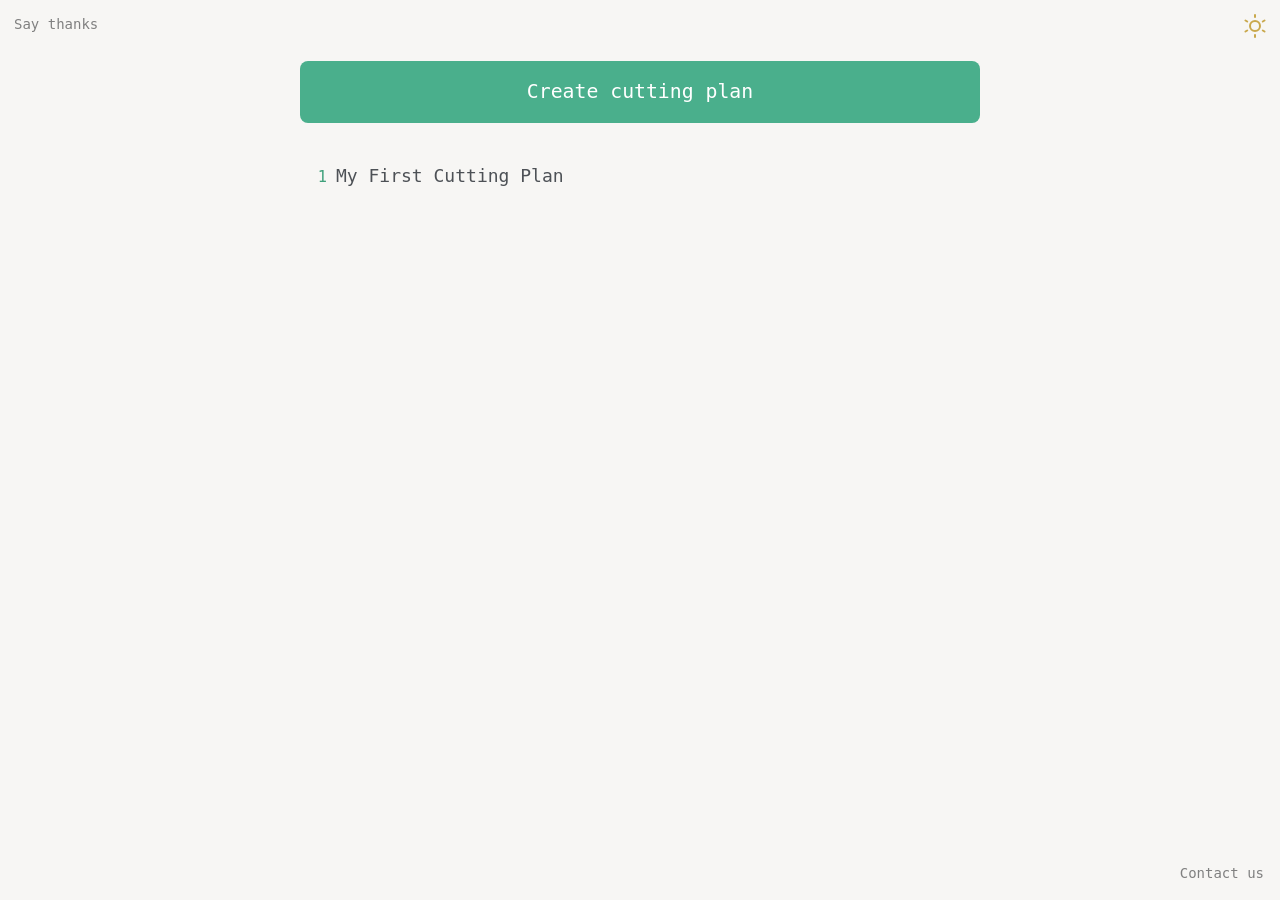
==== index.html @ baab5372 "do not create edgings if more than 3" ====
<!doctype html>
<html lang="en">
<head>
    <meta charset="UTF-8"/>
    <meta name="viewport" content="width=device-width, initial-scale=1.0, shrink-to-fit=no"/>
    <meta name="mobile-web-app-capable" content="yes"/>
    <meta name="theme-color" content="#262728"/>
    <meta name="msapplication-config" content="none">

    <title data-i18n="appName">whCut</title>

    <link rel="canonical" href="https://yugle7.github.io/wh-cut/"/>
    <link rel="manifest" href="manifest.webmanifest"/>
    <link rel="stylesheet" href="style.css"/>

    <link rel="icon" type="image/png" sizes="192x192" href="icons/icon-192.png">
    <link rel="icon" type="image/svg+xml" href="favicon.svg"/>

    <link rel="apple-touch-icon" href="icons/icon-192.png">
    <link rel="yandex-tableau-widget" href="tableau.json">
</head>

<body>
<article id="main">
    <div id="hello">
        <a
                href="https://www.tbank.ru/cf/3sEawgoGUDe"
                target="_blank"
                class="link"
                data-i18n="support"
        ></a>

        <button id="change-theme" class="right">
            <svg class="menu hidden yellow">
                <use href="sprite.svg#sun"></use>
            </svg>
            <svg class="menu hidden blue">
                <use href="sprite.svg#moon"></use>
            </svg>
        </button>
    </div>

    <div class="content">
        <button id="create-task" data-i18n="createTask"></button>
        <br>
        <ol id="tasks"></ol>
    </div>

    <a class="link ask" href="mailto:yuzhakov.gleb@gmail.com?subject=whCut" data-i18n="mailTo"></a>
</article>

<article id="to-remove-task" class="modal hidden">
    <div>
        <div data-i18n="removeTaskQuestion"></div>
        <div data-key="title" class="big"></div>

        <span class="center">
            <button id="yes-remove-task" class="eye" data-i18n="yes"></button>
            <button id="no-remove-task" class="eye" data-i18n="no"></button>
        </span>
    </div>
</article>

<article id="setting" class="hidden">
    <div>
        <label for="task-title" class="hidden" data-i18n="title"></label>

        <input
                type="text"
                class="big"
                id="task-title"
                data-i18n-placeholder="title"
                inputmode="text"
                autocomplete="off"
                autocapitalize="none"
                spellcheck="false"
        />

    </div>

    <div id="update-task"></div>

    <div id="task" class="hidden">
        <form autocomplete="off">
            <div>
                <label for="task-start" data-i18n="start"></label>
                <input type="date" id="task-start" tabindex="1" autocomplete="off"/>
            </div>

            <div>
                <label for="task-finish" data-i18n="finish"></label>
                <input type="date" id="task-finish" tabindex="2" autocomplete="off"/>
            </div>

            <div>
                <label for="task-kerf" data-i18n="kerf"></label>
                <input
                        type="number"
                        inputmode="numeric"
                        id="task-kerf"
                        data-i18n-placeholder="mm"
                        tabindex="3"
                        autocomplete="off"
                />
            </div>

            <label for="task-material" class="hidden" data-i18n="material"></label>
            <input
                    id="task-material"
                    type="text"
                    data-i18n-placeholder="material"
                    tabindex="4"
                    autocomplete="off"
                    autocapitalize="off"
                    spellcheck="false"
                    inputmode="text"
            />

            <button
                    type="button"
                    id="save-task"
                    class="create"
                    onclick="toSave()"
                    data-i18n="save"
            ></button>
        </form>
    </div>

    <br/>

    <span class="header wide">
        <span class="big" data-i18n="sheet"></span>

        <button id="to-sheet-tip" class="to-tip">
            <svg class="blue">
                <use href="sprite.svg#tip"></use>
            </svg>
        </button>
    </span>

    <button id="update-sheet" class="header"></button>

    <div id="sheet" class="hidden">
        <form autocomplete="off">
            <section>
                <label for="sheet-width" data-i18n="length"></label>
                <label for="sheet-rotated" data-i18n="rotation"></label>
                <label for="sheet-height" data-i18n="width"></label>

                <span></span>

                <label for="sheet-edge" data-i18n="edge"></label>

                <span></span>

                <label for="sheet-depth" data-i18n="thickness"></label>

                <input
                        type="number"
                        inputmode="numeric"
                        id="sheet-width"
                        data-i18n-placeholder="mm"
                        autocomplete="off"
                        tabindex="1"
                />

                <button type="button" id="sheet-rotated" tabindex="2"></button>

                <input
                        type="number"
                        inputmode="numeric"
                        id="sheet-height"
                        data-i18n-placeholder="mm"
                        autocomplete="off"
                        tabindex="3"
                />

                <svg>
                    <use href="sprite.svg#v"></use>
                </svg>

                <input
                        type="number"
                        inputmode="numeric"
                        id="sheet-edge"
                        data-i18n-placeholder="mm"
                        autocomplete="off"
                        tabindex="4"
                />

                <span></span>

                <input
                        type="number"
                        inputmode="numeric"
                        id="sheet-depth"
                        data-i18n-placeholder="mm"
                        autocomplete="off"
                        tabindex="5"
                />
            </section>

            <button
                    type="button"
                    id="save-sheet"
                    class="create"
                    onclick="toSave()"
                    data-i18n="save"
            ></button>
        </form>
    </div>

    <br/>

    <div class="header">
        <span class="big wide" data-i18n="scraps"></span>

        <button id="add-scrap" class="head">
            <svg class="yellow">
                <use href="sprite.svg#plus"></use>
            </svg>
        </button>
    </div>

    <ol id="scraps"></ol>

    <div class="header">
        <span class="wide"></span>

        <button id="create-scrap" class="create" data-i18n="add"></button>
    </div>

    <br/>

    <div class="header">
        <span class="big wide" data-i18n="edgings"></span>

        <button id="add-edging" class="head">
            <svg class="yellow">
                <use href="sprite.svg#plus"></use>
            </svg>
        </button>
    </div>

    <ol id="edgings"></ol>

    <div class="header">
        <span class="wide"></span>

        <button id="create-edging" class="create" data-i18n="add"></button>
    </div>

    <br/>

    <div class="header">
        <span class="wide">
            <span class="big" data-i18n="rolls"></span>

            <button id="to-roll-tip" class="to-tip">
                <svg class="blue">
                    <use href="sprite.svg#tip"></use>
                </svg>
            </button>
        </span>

        <button id="add-roll" class="head">
            <svg class="yellow">
                <use href="sprite.svg#plus"></use>
            </svg>
        </button>
    </div>

    <ol id="rolls"></ol>

    <div class="header">
        <span class="wide"></span>

        <button id="create-roll" class="create" data-i18n="add"></button>
    </div>

    <br/>

    <div class="header">
        <span class="big wide" data-i18n="pieces"></span>

        <button id="add-piece" class="head">
            <svg class="yellow">
                <use href="sprite.svg#plus"></use>
            </svg>
        </button>
    </div>

    <ol id="pieces"></ol>

    <div class="header">
        <span class="wide"></span>

        <button id="create-piece" class="create" data-i18n="add"></button>
    </div>

    <br/>

    <button id="remove-task" class="eye" data-i18n="deleteTask"></button>

    <br/>

    <nav>
        <button id="to-main">
            <svg class="green">
                <use href="sprite.svg#left"></use>
            </svg>
        </button>

        <button id="to-cutting">
            <svg class="yellow">
                <use href="sprite.svg#cutting"></use>
            </svg>
        </button>

        <label for="to-cutting" class="right" data-i18n="fastCut"></label>
    </nav>

    <div class="hidden">
        <div id="scrap">
            <form autocomplete="off">
                <section>
                    <label for="scrap-width" data-i18n="length"></label>

                    <span></span>

                    <label for="scrap-height" data-i18n="width"></label>

                    <span></span>

                    <label for="scrap-edge" data-i18n="edge"></label>

                    <span></span>

                    <label for="scrap-count" data-i18n="quantity"></label>

                    <input
                            type="number"
                            inputmode="numeric"
                            id="scrap-width"
                            data-i18n-placeholder="mm"
                            autocomplete="off"
                            tabindex="1"
                    />

                    <svg class="icon">
                        <use href="sprite.svg#x"></use>
                    </svg>

                    <input
                            type="number"
                            inputmode="numeric"
                            id="scrap-height"
                            data-i18n-placeholder="mm"
                            autocomplete="off"
                            tabindex="2"
                    />

                    <svg class="icon">
                        <use href="sprite.svg#v"></use>
                    </svg>

                    <input
                            type="number"
                            inputmode="numeric"
                            id="scrap-edge"
                            data-i18n-placeholder="mm"
                            autocomplete="off"
                            tabindex="3"
                    />

                    <span></span>

                    <input
                            type="number"
                            inputmode="numeric"
                            id="scrap-count"
                            data-i18n-placeholder="pcs"
                            autocomplete="off"
                            tabindex="4"
                    />
                </section>

                <button
                        type="button"
                        id="delete-scrap"
                        class="delete"
                        onclick="toDelete(event)"
                        data-i18n="delete"
                ></button>
            </form>
        </div>

        <div id="edging">
            <form autocomplete="off">
                <section>
                    <label for="edging-line" data-i18n="line"></label>

                    <span></span>

                    <label for="edging-thick" data-i18n="thickness"></label>

                    <button id="edging-line" tabindex="1"></button>

                    <span></span>

                    <input
                            type="number"
                            inputmode="numeric"
                            step="0.1"
                            id="edging-thick"
                            data-i18n-placeholder="mm"
                            autocomplete="off"
                            tabindex="2"
                    />
                </section>

                <label for="edging-text" class="hidden" data-i18n="description"></label>

                <textarea
                        id="edging-text"
                        data-i18n-placeholder="description"
                        tabindex="2"
                        autocomplete="off"
                ></textarea>

                <button
                        type="button"
                        id="delete-edging"
                        class="delete"
                        onclick="toDelete(event)"
                        data-i18n="delete"
                ></button>
            </form>
        </div>

        <div id="roll">
            <form autocomplete="off">
                <section>
                    <label for="roll-edging" data-i18n="edging"></label>

                    <label class="left" data-i18n="innerOuter"></label>

                    <label for="roll-inner" class="hidden" data-i18n="inner"></label>
                    <label for="roll-outer" class="hidden" data-i18n="outer"></label>

                    <span></span>

                    <button id="roll-edging" tabindex="1"></button>

                    <div>
                        <svg class="icon">
                            <use href="sprite.svg#v"></use>
                        </svg>

                        <input
                                type="number"
                                inputmode="numeric"
                                step="0.1"
                                id="roll-inner"
                                data-i18n-placeholder="mm"
                                autocomplete="off"
                                tabindex="2"
                        />

                        <span class="pad">-</span>

                        <input
                                type="number"
                                inputmode="numeric"
                                step="0.1"
                                id="roll-outer"
                                data-i18n-placeholder="mm"
                                autocomplete="off"
                                tabindex="3"
                        />
                    </div>

                    <span></span>
                </section>

                <button
                        type="button"
                        id="delete-roll"
                        class="delete"
                        onclick="toDelete(event)"
                        data-i18n="delete"
                ></button>
            </form>
        </div>

        <div id="piece">
            <form autocomplete="off">
                <section>
                    <label for="piece-width" data-i18n="length"></label>
                    <label for="piece-rotated" data-i18n="rotation"></label>
                    <label for="piece-height" data-i18n="width"></label>

                    <span></span>

                    <label
                            for="piece-extra"
                            data-i18n="extra"
                    ></label>

                    <label
                            for="piece-count"
                            data-i18n="quantity"
                    ></label>

                    <input
                            type="number"
                            inputmode="numeric"
                            id="piece-width"
                            data-i18n-placeholder="mm"
                            autocomplete="off"
                            tabindex="1"
                    />

                    <button
                            type="button"
                            id="piece-rotated"
                            tabindex="2"
                    ></button>

                    <input
                            type="number"
                            inputmode="numeric"
                            id="piece-height"
                            data-i18n-placeholder="mm"
                            autocomplete="off"
                            tabindex="3"
                    />

                    <span></span>

                    <button
                            id="piece-extra"
                            tabindex="4"
                    ></button>

                    <input
                            type="number"
                            inputmode="numeric"
                            id="piece-count"
                            data-i18n-placeholder="pcs"
                            autocomplete="off"
                            tabindex="5"
                    />

                    <button id="piece-edging-up" tabindex="6"></button>

                    <span></span>

                    <button id="piece-edging-left" tabindex="8"></button>

                    <span></span>
                    <span></span>
                    <span></span>

                    <button
                            id="piece-edging-down"
                            tabindex="7"
                    ></button>

                    <span></span>

                    <button id="piece-edging-right" tabindex="9"></button>

                    <span></span>
                    <span></span>
                    <span></span>
                </section>

                <label for="piece-text" class="hidden" data-i18n="description"></label>

                <textarea
                        id="piece-text"
                        data-i18n-placeholder="description"
                        tabindex="10"
                ></textarea>

                <button
                        type="button"
                        id="delete-piece"
                        class="delete"
                        onclick="toDelete(event)"
                        data-i18n="delete"
                ></button>
            </form>
        </div>
    </div>
</article>

<article id="cutting" class="hidden">
    <div id="drop"></div>

    <div id="gutter">
        <div></div>
    </div>

    <div class="wrapper">
        <div id="take"></div>
    </div>

    <nav>
        <button id="to-setting">
            <svg class="yellow">
                <use href="sprite.svg#left"></use>
            </svg>
        </button>

        <button id="download-cutting">
            <svg class="green">
                <use href="sprite.svg#download"></use>
            </svg>
        </button>

        <label for="download-cutting" class="hidden"></label>

        <button id="rotate-piece" class="right">
            <svg>
                <use href="sprite.svg#rotate"></use>
            </svg>
        </button>

        <button id="cut-direction">
            <svg>
                <use href="sprite.svg#direction"></use>
            </svg>
        </button>

        <button id="fast-cut">
            <svg>
                <use href="sprite.svg#cut"></use>
            </svg>
        </button>

        <button id="clear-cut">
            <svg>
                <use href="sprite.svg#clear"></use>
            </svg>
        </button>
    </nav>

    <button id="slow-cut" class="eye hidden" data-i18n="slowCut"></button>
</article>

<div id="print"></div>

<div id="cut-overlay">
    <div class="spinner"></div>
</div>

<div id="tip-overlay">
    <div id="tip">
        <button id="close-tip" data-i18n-aria-label="close">
            <svg class="menu">
                <use href="sprite.svg#x"></use>
            </svg>
        </button>
    </div>
</div>

<div class="hidden">
    <label for="clear-cut" class="row">
        <span data-i18n="manualCut"></span>

        <button id="to-cut-tip" class="to-tip">
            <svg class="blue">
                <use href="sprite.svg#tip"></use>
            </svg>
        </button>
    </label>

    <section id="cut-tip">
        <p>
            <svg>
                <use href="sprite.svg#direction"></use>
            </svg>
            —
            <span data-i18n="cutTipDirection"></span>
        </p>

        <p>
            <svg>
                <use href="sprite.svg#rotate"></use>
            </svg>
            —
            <span data-i18n="cutTipRotate"></span>
        </p>

        <p>
            <svg>
                <use href="sprite.svg#cut"></use>
            </svg>
            —
            <span data-i18n="cutTipAuto"></span>
        </p>

        <p>
            <svg>
                <use href="sprite.svg#clear"></use>
            </svg>
            —
            <span data-i18n="cutTipClear"></span>
        </p>

        <small data-i18n="cutTipNote"></small>
    </section>

    <section id="roll-tip">
        <p>
            <span data-i18n="rollTipEdging"></span>
            —
            <span data-i18n="rollTipEdgingText"></span>
        </p>

        <p>
            <span data-i18n="rollTipInner"></span>
            —
            <span data-i18n="rollTipInnerText"></span>
        </p>

        <p>
            <span data-i18n="rollTipOuter"></span>
            —
            <span data-i18n="rollTipOuterText"></span>
        </p>

        <small data-i18n="rollTipNote"></small>
    </section>

    <section id="sheet-tip">
        <p>
            <span data-i18n="sheetTipRotation"></span>
            —
            <span data-i18n="sheetTipRotationText"></span>
        </p>

        <p>
            <span data-i18n="sheetTipEdge"></span>
            —
            <span data-i18n="sheetTipEdgeText"></span>
        </p>
    </section>
</div>

<script src="data.js"></script>
<script src="script.js"></script>

<script>
    if (navigator.serviceWorker) {
        navigator.serviceWorker
            .register("/wh-cut/sw.js", {
                scope: "/wh-cut/",
                updateViaCache: "none"
            })
            .then((reg) => {
                reg.update();

                if (reg.waiting) {
                    reg.waiting.postMessage("skipWaiting");
                }

                navigator.serviceWorker.addEventListener(
                    "controllerchange",
                    () => {
                        window.location.reload();
                    }
                );
            });
    }
</script>

</body>
</html>
---- style.css ----
:root {
    --bg-primary: #f7f6f4;
    --bg-secondary: #fcfbfa;
    --bg-header: #eae8e5;
    --bg-hover: #faf8f6;
    --text: #4d5156;
    --text-max: #2e3134;
    --head: #eae8e5;

    --size: 292mm;

    --alpha: rgba(128, 128, 128);
    --shadow: rgba(0, 0, 0, .2);

    --green: #4aaf8c;
    --green-max: #3fa07b;
    --green-min: #007814;
    --blue: #7a82da;
    --blue-max: #6873d9;
    --red: #c97b72;
    --red-max: #dc6d62;
    --red-min: #960000;
    --yellow: #c9a84c;
    --yellow-max: #e0b84a;
    --yellow-min: #646400;

    --saturation: 40%;
    --lightness: 40%;
    --drop-width: 0;
}

[data-theme="dark"] {
    --bg-primary: #2a2b2c;
    --bg-secondary: #464748;
    --bg-header: #262728;
    --bg-hover: #1e1f20;
    --text: #c0c1c2;
    --text-max: #dcddde;
    --shadow: rgba(255, 255, 255, .2);

    --green: #5bbf9a;
    --green-max: #4daf87;
    --blue: #8b92e0;
    --blue-max: #7882dd;
    --red: #d68a80;
    --red-max: #e07468;
    --yellow: #d4b45f;
    --yellow-max: #e8c85a;
}

* {
    margin: 0;
    padding: 0;
    box-sizing: border-box;
    border: none;
    line-height: 1.5;
    font-size: 18px;
    font-weight: 400;
    font-family: monospace,
    system-ui,
    -apple-system,
    BlinkMacSystemFont,
    "Segoe UI",
    Roboto,
    Oxygen,
    Ubuntu,
    Cantarell,
    "Open Sans Mono",
    "Helvetica Neue",
    sans-serif;
    color: var(--text);
    user-select: none;
    -webkit-tap-highlight-color: transparent;
}

html, body {
    overscroll-behavior: none;
    touch-action: pan-y;
}

#cutting * {
    font-size: clamp(14px, 3vw, 18px)
}

*,
*::before,
*::after {
    box-sizing: border-box;
}

*:hover {
    opacity: 1;
}

select,
textarea,
body {
    transition: background 0.35s ease, color 0.35s ease;
}

body {
    background-color: var(--bg-primary);
}

article {
    display: flex;
    flex-direction: column;
    width: 100%;
    height: 100vh;
    overflow-x: hidden;
    margin: 0;
    padding: 0;
}

article > div {
    display: flex;
    flex-direction: column;
}

button {
    display: flex;
    cursor: pointer;
    align-items: center;
    background: transparent;
}

#hello {
    display: flex;
    flex-direction: row;
    justify-content: space-between;
}

.link {
    padding: 14px 16px 16px 14px;

    color: gray;
    font-size: 14px;
}

.link:hover {
    color: var(--yellow);
}

.ask {
    position: fixed;
    right: 0;
    bottom: 0;
}

.content {
    width: 100%;
    max-width: 700px;
    margin: 0 auto;
    padding: 10px 10px 70px;
}

button:focus {
    outline: none;
}

.eye {
    opacity: 1;
}

.eye:hover {
    opacity: 0.8;
}

.space {
    width: 100%;
}

* {
    scroll-margin-top: 60px;
    /*-webkit-text-size-adjust: 100%;*/
}

textarea {
    width: 100%;
    border: none;
    outline: none;
    resize: none;
    overflow: hidden;
    padding-top: 10px;
}


textarea,
input {
    font: inherit;
    border: none;
    outline: none;
    width: auto;
    background: transparent;
}

input[type="number"]::-webkit-inner-spin-button,
input[type="number"]::-webkit-outer-spin-button {
    -webkit-appearance: none;
    margin: 0;
}

input[type="number"] {
    appearance: textfield;
    -webkit-appearance: textfield;
    -moz-appearance: textfield;
}

svg {
    background: transparent;
    stroke-width: 2;
    fill: none;
    stroke-linecap: round;
    stroke-linejoin: round;
    stroke: gray;
}

ol {
    list-style-type: none;
    padding-left: 0;
    width: 100%;
}

button div {
    display: flex;
    flex-direction: row;
}

#setting,
#cutting {
    padding-top: 50px;
}

section > span {
    width: 100%;
    height: 100%;
    display: block;
}

.head {
    justify-content: space-between;
}

.text {
    display: block;
    width: 100%;
    text-align: left;
    padding: 20px;
    white-space: nowrap;
    overflow: hidden;
    text-overflow: "clip";
    opacity: 0.6;
    mask-image: linear-gradient(to right, black 70%, transparent 100%);
    -webkit-mask-image: linear-gradient(to right, black 70%, transparent 100%);
}

.name {
    text-align: left;
    width: 100%;
}

.data {
    white-space: nowrap;
}

.just {
    display: flex;
    gap: 1mm;
    justify-content: center;
    white-space: nowrap;
}


a {
    outline: none;
    text-decoration: none;
}

a, li {
    cursor: pointer;
}

.hidden {
    display: none !important;
}

.hided {
    opacity: 0 !important;
    visibility: hidden !important;
}

/* Цвета */

.yellow {
    stroke: var(--yellow);
}

.black {
    stroke: black;
}

.red {
    color: var(--red);
    stroke: var(--red);
}

.green {
    color: var(--green);
    stroke: var(--green);
}

.blue {
    color: var(--blue);
    stroke: var(--blue);
}

/* Навигация */

nav {
    position: fixed;
    top: 0;
    left: 0;
    right: 0;
    display: flex;
    flex-direction: row;
    box-shadow: 0 1px 0 0 var(--bg-secondary);
    background-color: var(--bg-header);
    z-index: 1;
    transition: background 0.35s ease, color 0.35s ease, box-shadow 0.35s ease;
}


#say-thank {
    line-height: 0;
}

.right {
    margin-left: auto;
    max-height: 50px;
}

.left {
    padding-left: 10px;
}

label[for="to-cutting"] {
    padding: 10px 20px 10px 10px;
}

label[for="clear-cut"] > span {
    font-size: 16px !important;
    padding-top: 6px;
    padding-bottom: 10px;
}

#remove-task {
    color: var(--red);
    padding: 10px;
    font-size: 16px;
    width: fit-content !important;
    align-self: center;
}

.modal {
    position: fixed;
    top: 0;
    left: 0;
    width: 100%;
    height: 100%;
    z-index: 10;
    background: var(--bg-primary);

}

.modal > div {
    width: 100%;
    max-width: 400px;
    padding: 20px;
    display: flex;
    flex-direction: column;
    justify-content: center;
    text-align: center;
    gap: 10px;
    margin: auto;
}

.modal button {
    padding: 10px;
}

/* Заголовки */

svg {
    width: 50px;
    min-width: 50px;
    height: 50px;
    padding: 13px;
}

p > svg {
    width: 24px;
    min-width: 24px;
    height: 24px;
    padding: 0;
    margin-bottom: -6px;
    stroke: var(--blue);
}

.line {
    width: 60px;
    height: 5px;
    padding: 0;
}

.wide {
    width: 100%;
}

.big {
    display: flex;
    color: var(--green);
    font-size: 26px;
}

.medium {
    display: flex;
    color: gray;
    width: 100%;
}

.small {
    text-align: left;
    padding-top: 10px;
    color: var(--blue);
    font-size: 14px;
}

.pad {
    padding: 10px;
}

h1, h2 {
    color: var(--green);
    outline: none;
    border: none;
}

h1 {
    font-size: 26px;
    width: fit-content;
}


ol {
    list-style: none;
    counter-reset: item;
    padding-left: 0;
}

/* Список задач */

#tasks li {
    counter-increment: item;
    margin-top: 12px;
}

#tasks li::before {
    content: counter(item) " ";
    color: var(--green-max);
    font-size: 0.85em;
    font-weight: normal;
    display: inline-block;
    text-align: right;
    width: 2.5rem;
    padding-right: 0.5rem;
    margin-left: -0.5rem;
}

/* Настройки раскроя */

.col {
    display: flex;
    flex-direction: column;
    gap: 0;
    width: 100%;
    align-items: center;
}


#to-update-task {
    display: flex;
    flex-direction: column;
    cursor: pointer;
    width: 100%;
    max-width: 600px;
    margin: 0 auto;
    align-items: flex-start;
    padding: 10px 20px;
}

#to-update-task > div {
    justify-content: space-between;
    width: 100%;
    height: 50px;
}


.edited {
    background-color: var(--bg-header);
}

/* Редактор раскроя */

.area {
    display: flex;
    flex-direction: column;
    align-items: flex-start;
    width: 100%;
    padding: 20px;
    max-width: 700px;
    will-change: transform;
}

.selected {
    --lightness: 50%;
    z-index: 10;
}


span,
div {
    display: flex;
    align-items: center;
}


.menu {
    width: 50px;
    min-width: 50px;
    height: 50px;
    padding: 13px;
}

#cutting .icon {
    width: 2rem;
    min-width: 2rem;
    height: 2rem;
    padding: 0.5rem;
}

svg:hover {
    scale: 1.1;
}

svg:active {
    transform: scale(0.92);
    opacity: 0.7;
}

button > svg {
    touch-action: manipulation;
    -webkit-tap-highlight-color: transparent;
    transition: transform 0.1s ease, opacity 0.1s ease;
}


.rotated {
    rotate: 90deg;
}

.row {
    display: flex;
    flex-direction: row;
    line-height: 2;
}

svg {
    cursor: pointer;
    background: transparent;
}

.side {
    background-color: var(--bg-primary);
    position: relative;
    display: flex;
    flex-direction: column;
    overflow-y: auto;
    overflow-x: hidden;
    scrollbar-width: none;
    -ms-overflow-style: none;
    padding-bottom: 10px;
}


#create-task {
    display: block;
    opacity: 1;
    padding: 16px 32px;
    font-size: 1.1rem;
    text-align: center;
    width: 100%;
    background: var(--green);
    color: white;
    border: none;
    border-radius: 8px;
    transition: all 0.3s;
}


#create-task:hover {
    background: var(--green-max);
    transform: scale(1.01);
}


select {
    -webkit-appearance: none;
    -moz-appearance: none;
    appearance: none;
}

section button {
    height: 100%;
}

input,
select {
    width: fit-content;
    outline: none;
    vertical-align: middle;
}

/* Кнопки */

.unit {
    display: flex;
    gap: 5px;
}

#gutter {
    background: gray;
    width: 100%;
    height: 6px;
    cursor: row-resize;
    flex-shrink: 0;
    transition: background 0.2s;
    opacity: 0.5;
    touch-action: none;
}

#gutter > div {
    width: 40px;
    height: 100%;
    background: var(--text-max);
}


#gutter:hover,
#gutter .active {
    opacity: 0.7;
}

#cutting {
    display: grid;
    grid-template-rows: 1fr 6px auto;
}


.wrapper {
    width: 100%;
    overflow-x: auto;
    overflow-y: hidden;
}

#take {
    display: inline-flex;
    flex-direction: row;
    gap: 30px;
    padding: 10px 40px;
    align-items: flex-start;
    margin: 0 auto;
    height: 100%;
    min-height: 45px;
}

#drop {
    overflow: auto;
}

.center {
    display: flex;
    align-items: center;
    justify-content: center;
}

.place {
    display: flex;
    flex-direction: column;
    align-items: flex-end;
    touch-action: none;
    will-change: transform;
}

.zone {
    background: var(--bg-secondary);
    background: var(--bg-hover);
    position: relative;
}

.drop {
    background-color: var(--bg-header);
    box-shadow: inset 0 0 0 1px gray;
    position: absolute;
    transition: all 0.2s ease;
}

.drop div {
    opacity: 0.8;
    padding: 1px;
    line-height: 1.2;
}

/* Деталь */

.piece {
    cursor: grab;
    touch-action: none;
    will-change: transform;
    z-index: 1000;
    transition: transform 0.05s linear;
}

.take {
    display: flex;
    flex-direction: column;
    align-items: start;
    position: relative;
}

input[type="date"] {
    text-align: right;
    width: 14ch;
    opacity: 0.5;
}

input[type="date"]::-webkit-calendar-picker-indicator,
input[type="date"]::-webkit-clear-button {
    display: none;
}

input[type="text"] {
    width: 100%;
}

input[type="search"]::-webkit-search-cancel-button {
    display: none;
}

.fade {
    opacity: 0.5;
}

/* Формы */

form {
    position: relative;
    display: flex;
    flex-direction: column;
    width: 100%;
    max-width: 600px;
    margin: 0 auto;
    padding: 20px;
}

li > button {
    display: flex;
    flex-direction: row;
    width: 100%;
    max-width: 600px;
    margin: 0 auto;
    padding: 10px 20px;
}

#task-title {
    /*width: fit-content;*/
    width: max-content;
    display: inline-block;
    min-width: 100px;
    max-width: 600px;
    margin: 0 auto;
    padding: 30px 20px 20px;
}

/* Задача */

#update-task > div {
    display: flex;
    justify-content: space-between;
    width: 100%;
    min-height: 50px;
    max-width: 600px;
    margin: 0 auto;
    padding: 10px 20px;
}

#task > form > section {
    display: grid;
    grid-template-columns: 120px 120px auto 50px;
    grid-template-rows: auto auto;
    place-items: center;
    width: 100%;
}

/* Лист */

#update-sheet > div {
    display: grid;
    grid-template-columns: 50px 60px 50px 50px 50px auto 45px;
    place-items: center;
    width: 100%;
}

#sheet > form > section {
    display: grid;
    grid-template-columns: 50px 60px 50px 50px 45px auto 45px;
    grid-template-rows: min-content min-content;
    place-items: center;
    width: 100%;
}

/* Обрезок */

#scraps > li > button > div {
    display: grid;
    grid-template-columns: 50px 50px 50px 50px 45px auto 45px;
    place-items: center;
}

#scrap > form > section {
    display: grid;
    grid-template-columns: 50px 50px 50px 50px 45px auto 45px;
    grid-template-rows: min-content min-content;
    place-items: center;
    width: 100%;
}

/* Кромка */

#edgings > li > button > div {
    display: grid;
    grid-template-columns: 60px auto 60px;
    place-items: center;
}

#edging > form > section {
    display: grid;
    grid-template-columns: 60px auto 60px;
    grid-template-rows: min-content min-content;
    place-items: center;
    width: 100%;
}

/* Рулон */

#rolls > li > button > div {
    display: grid;
    grid-template-columns: 60px 50px max-content auto 60px;
    place-items: center;
}

#roll > form > section {
    display: grid;
    grid-template-columns: 60px max-content auto;
    grid-template-rows: min-content min-content;
    width: 100%;
}

/* Деталь */

#pieces > li > button > div {
    display: grid;
    grid-template-columns: 60px 50px 60px auto 60px 45px;
    place-items: center;
}

#piece > form > section {
    display: grid;
    grid-template-columns: 60px 50px 60px auto 60px 45px;
    grid-template-rows: min-content min-content min-content min-content;
    place-items: center;
    width: 100%;
}


form > div {
    display: flex;
    flex-direction: column;
    width: 100%;
    place-items: flex-start;
    gap: 10px;
}


section > label {
    font-size: 12px;
    opacity: 0.8;
    text-align: center;
}


li > button > div {
    width: 100%;
}

form > div > label {
    width: 100%;
}

#task,
#sheet,
#scrap,
#edging,
#roll,
#piece {
    background: var(--bg-header);
    display: flex;
    flex-direction: column;
}

#scrap .line,
#piece .line {
    margin: 10px 0;
}


input {
    user-select: text;
}

::placeholder {
    opacity: 0.5;
}


.header {
    position: relative;
    min-height: 60px;
    width: 100%;
    max-width: 600px;
    margin: 0 auto;
    display: flex;
    flex-direction: row;
    align-items: center;
    padding: 10px 20px;
}

button > label {
    position: absolute;
    top: 10px;
    right: 20px;
}

nav > label {
    font-size: 14px;
    opacity: 0.8;
    align-self: center;
}

#task > form > div {
    display: flex;
    flex-direction: row;
    justify-content: space-between;
    width: 100%;
    height: 50px;
}

.create {
    color: var(--green);
    justify-content: flex-end;
    font-size: 12px;
}

.delete {
    align-self: flex-end;
    font-size: 12px;
    color: var(--red);
}

/* Экран ожидания */

#cut-overlay {
    position: fixed;
    inset: 0;
    background: var(--bg-primary);
    opacity: 0.5;
    z-index: 99999;
    display: none;
    justify-content: center;
    align-items: center;
    pointer-events: auto;
}

.spinner {
    width: 32px;
    height: 32px;

    border: 3px solid gray;
    border-top-color: var(--text-max);
    border-radius: 50%;

    animation: spin .8s linear infinite;
}

@keyframes spin {
    to {
        transform: rotate(360deg);
    }
}


textarea,
input {
    field-sizing: content;
}


.to-tip {
    width: 30px;
    height: 24px;

    color: var(--blue);
    cursor: pointer;
    align-self: start;
    justify-content: center;
    line-height: 1;
}

#tip-overlay {
    position: fixed;
    inset: 0;
    width: 100%;
    height: 100%;

    display: none;
    align-items: center;
    justify-content: center;
    z-index: 99999;

    opacity: 1;
    background-color: rgba(128, 128, 128, .3);
}

#tip {
    position: absolute;
    bottom: 20px;
    right: 20px;
    width: min(calc(100% - 40px), 400px);
    background: var(--bg-header);
    padding: 20px;
    border-radius: 18px;
    box-shadow: 0 16px 50px var(--shadow);
}

#close-tip {
    position: absolute;
    top: 0;
    right: 0;
    cursor: pointer;
}

p {
    padding-bottom: 10px;
}

p > span:first-child {
    color: var(--blue);
}

p > span {
    display: inline;
}

small {
    display: block;
    padding-top: 10px;
    font-size: 14px;
    color: gray;
}


/* Печать */

#print * {
    font-family: system-ui, -apple-system, BlinkMacSystemFont, "Segoe UI", Roboto, "Helvetica Neue", Arial, sans-serif;
    line-height: 1.2;
    font-size: 4mm;
    color: black;
}

#print {
    width: 100%;
    height: 100%;
    margin: 0;
    padding: 0;
    background-color: white;
    display: none;
}


.fade {
    opacity: 0.5;
}

.table {
    width: 185mm;
}

table {
    border-collapse: collapse;
    width: 100%;
    max-width: 100%;
    page-break-inside: avoid;
    break-inside: avoid;
    -webkit-column-break-inside: avoid;
    border: 0;
}


th {
    white-space: nowrap;
    background-color: var(--head);
    text-align: center;
    print-color-adjust: exact;
    -webkit-print-color-adjust: exact;
}

th, td {
    border: 1px solid black;
    padding: 1mm 2mm !important;
    text-align: center;
}


.break {
    break-before: page;
    page-break-before: always;
    /*box-shadow: inset 0 0 0 1px pink;*/
}

.block {
    display: block;
    width: 100%;
    height: 100%;
    background: white;
    /*overflow: hidden;*/
}

.page {
    position: relative;
    width: 209mm;
    height: var(--size);
    /*overflow: hidden;*/
    /*box-shadow: inset 0 0 0 1px green;*/
}

.cutting {
    position: absolute;
    left: 0;
    top: 1mm;
    transform-origin: left top;
    transform: rotate(90deg) translateY(-184mm);
    /*box-shadow: inset 0 0 0 1px red;*/
}

.takes {
    position: absolute;
    left: 0;
    top: 0;
    transform-origin: left top;
    transform: rotate(90deg) translateY(-184mm) translateX(calc(var(--size) - 100%));
    max-width: 70mm;
    min-width: 63mm;
    height: 184mm;
    /*box-shadow: inset 0 0 0 1px blue;*/
}

.task {
    position: absolute;
    left: 0;
    top: 0;
    transform-origin: left top;
    transform: rotate(90deg) translateY(-204mm);
    width: var(--size);
    height: 11mm;
    /*box-shadow: inset 0 0 0 1px purple;*/
}


.signs {
    display: flex;
    width: 100%;
    height: 5mm;
    border-bottom: 1px solid gray;
}

.sign {
    display: flex;
    width: 100%;
    gap: 15px;
}

.logo {
    display: flex;
    align-items: center;
    width: max-content;
    align-self: self-end;
    gap: 1mm;
}

.logo > span {
    font-size: 9mm !important;
    color: dimgray !important;
    print-color-adjust: exact;
}

.logo > svg {
    width: 15mm;
    height: 15mm;
    padding: 2mm;
    stroke: transparent;
}

thead {
    display: table-header-group;
}

tr {
    page-break-inside: avoid;
    break-inside: avoid;
    -webkit-column-break-inside: avoid;
    orphans: 3;
    widows: 3;
}

td svg {
    padding: 1mm;
    height: 1.5em;
}

.rect {
    box-shadow: inset 0 0 0 1px gray;
    position: absolute;
    z-index: 10;
}

.back {
    position: absolute;
    background: white;
}

.tape {
    position: absolute;
    left: 0;
    top: 0;
    stroke: lightgray;
    stroke-width: 0.5;
    z-index: 2;
    width: 100%;
    height: 100%;
    padding: 0;
}

.width {
    position: absolute;
    top: 0;
    left: 50%;
    transform: translateX(-50%);
    z-index: 10;
    line-height: 1;
}

.height {
    position: absolute;
    left: 0;
    top: 50%;
    transform: rotate(-90deg) translateX(-50%);
    transform-origin: left top;
    z-index: 10;
    line-height: 1;
}

.index {
    color: gray;
    position: absolute;
    right: 0;
    padding: 2px;
    bottom: 0;
    z-index: 10;
}

.base {
    width: 100%;
    height: 100%;
    background-color: lightgray;
    print-color-adjust: exact;
    -webkit-print-color-adjust: exact;
    z-index: 0;
}

.line {
    width: 15mm;
    height: 2mm;
}

.gray *,
.gray {
    print-color-adjust: exact;
    color: gray !important;
}

@media print {
    @page {
        size: A4 portrait;
        margin: 1cm;
        @bottom-left {
            content: counter(page) "/" counter(pages);
            color: gray;
        }
    }

    span {
        display: inline;
    }

    div {
        display: block;
    }

    body > *:not(#print) {
        display: none;
    }

    body * {
        visibility: hidden;
    }

    #print {
        display: block;
    }

    #print * {
        visibility: visible;
    }

    html, body {
        width: 100%;
        height: 100%;
        margin: 0;
        padding: 0;
    }
}
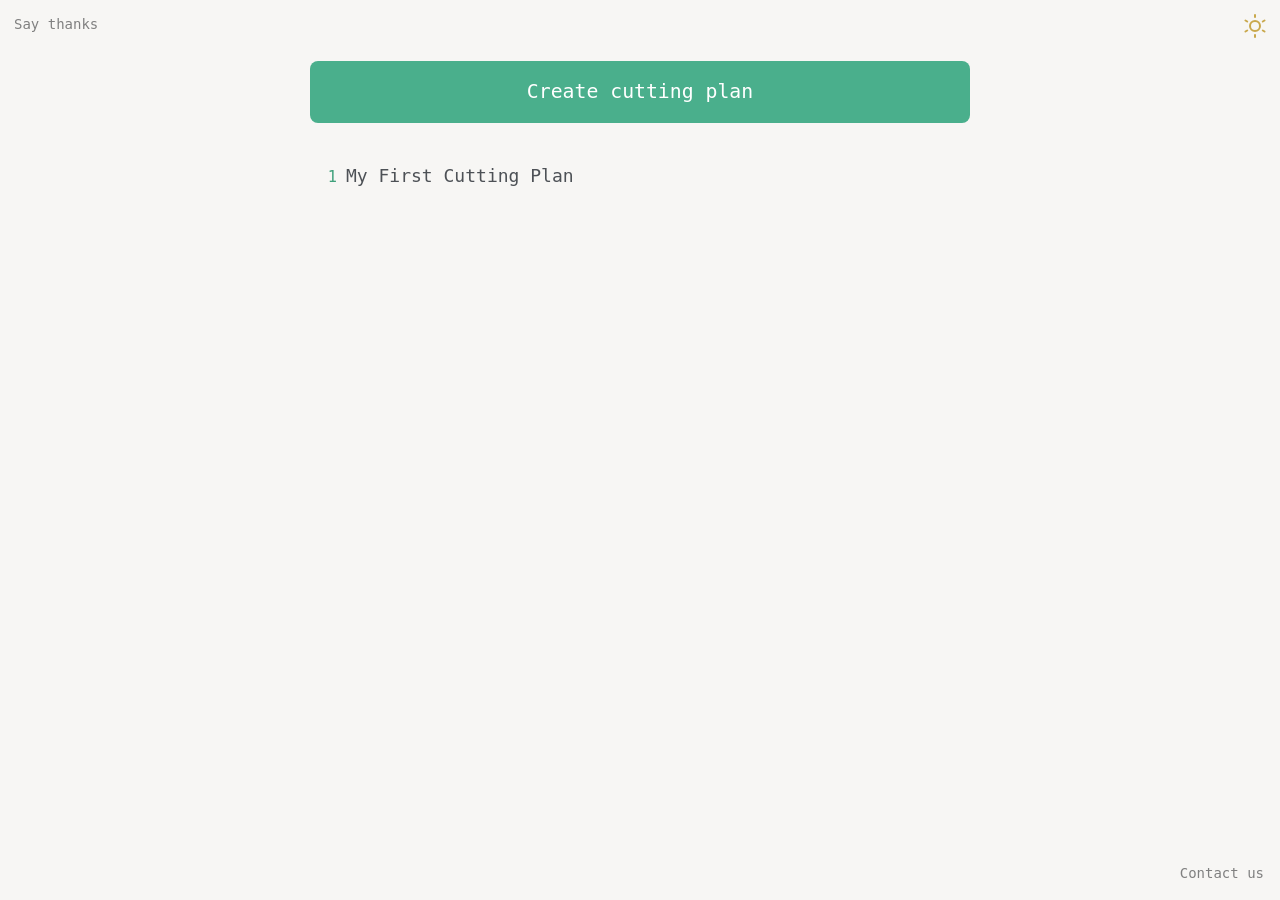
==== commit 118cc735: "autocapitalize" ====
--- a/index.html
+++ b/index.html
@@ -72,7 +72,7 @@
                 data-i18n-placeholder="title"
                 inputmode="text"
                 autocomplete="off"
-                autocapitalize="none"
+                autocapitalize="sentences"
                 spellcheck="false"
         />
 
@@ -111,7 +111,7 @@
                     data-i18n-placeholder="material"
                     tabindex="4"
                     autocomplete="off"
-                    autocapitalize="off"
+                    autocapitalize="sentences"
                     spellcheck="false"
                     inputmode="text"
             />
--- a/style.css
+++ b/style.css
@@ -151,7 +151,7 @@
     width: 100%;
     max-width: 700px;
     margin: 0 auto;
-    padding: 10px 10px 70px;
+    padding: 10px 20px 70px;
 }
 
 button:focus {
@@ -443,6 +443,10 @@
     color: var(--green);
     outline: none;
     border: none;
+}
+
+h4 {
+    color: gray;
 }
 
 h1 {
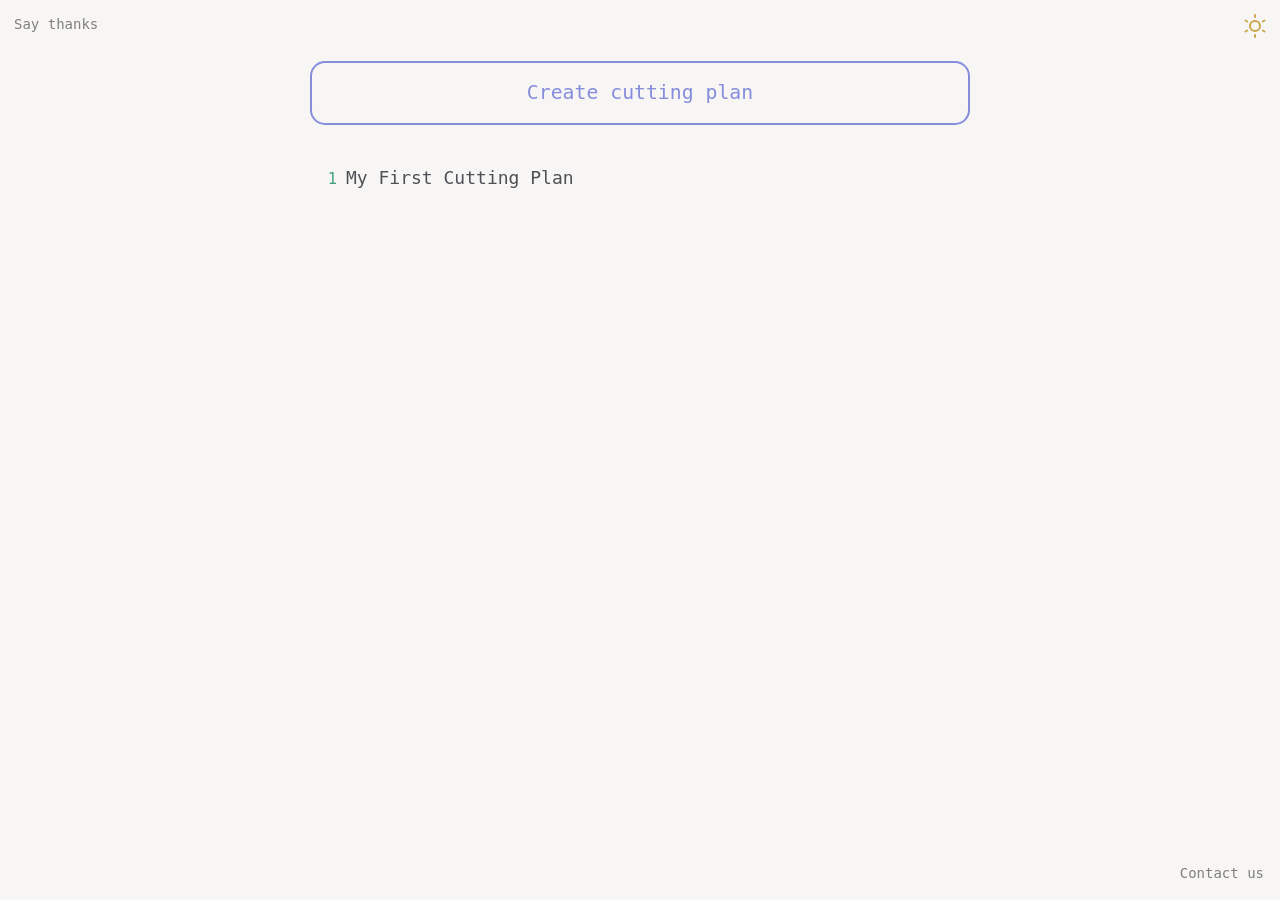
==== commit eac6016b: "change buttons and add new button to cutting page" ====
--- a/index.html
+++ b/index.html
@@ -41,7 +41,8 @@
     </div>
 
     <div class="content">
-        <button id="create-task" data-i18n="createTask"></button>
+        <!--        <button id="create-task" data-i18n="createTask"></button>-->
+        <button class="button" id="create-task" data-i18n="createTask"></button>
         <br>
         <ol id="tasks"></ol>
     </div>
@@ -300,7 +301,10 @@
 
     <br/>
 
-    <button id="remove-task" class="eye" data-i18n="deleteTask"></button>
+    <div class="setting">
+        <button class="button" data-i18n="toCut"></button>
+        <button id="remove-task" class="center eye red action" data-i18n="deleteTask"></button>
+    </div>
 
     <br/>
 
--- a/style.css
+++ b/style.css
@@ -27,6 +27,8 @@
     --saturation: 40%;
     --lightness: 40%;
     --drop-width: 0;
+
+    --border: var(--blue);
 }
 
 [data-theme="dark"] {
@@ -46,6 +48,8 @@
     --red-max: #e07468;
     --yellow: #d4b45f;
     --yellow-max: #e8c85a;
+
+    --border: var(--yellow);
 }
 
 * {
@@ -293,6 +297,7 @@
 
 .yellow {
     stroke: var(--yellow);
+    color: var(--yellow);
 }
 
 .black {
@@ -353,12 +358,28 @@
     padding-bottom: 10px;
 }
 
-#remove-task {
-    color: var(--red);
+.action {
     padding: 10px;
     font-size: 16px;
-    width: fit-content !important;
-    align-self: center;
+}
+
+
+.button {
+    border-color: var(--border);
+    color: var(--border);
+    border: 2px solid;
+    padding: 15px 20px;
+    border-radius: 15px;
+    font-size: 1.1rem;
+    width: 100%;
+    opacity: 0.9;
+    justify-content: center;
+    transition: all 0.3s;
+}
+
+.button:hover {
+    opacity: 1;
+    transform: scale(1.01);
 }
 
 .modal {
@@ -595,28 +616,6 @@
     padding-bottom: 10px;
 }
 
-
-#create-task {
-    display: block;
-    opacity: 1;
-    padding: 16px 32px;
-    font-size: 1.1rem;
-    text-align: center;
-    width: 100%;
-    background: var(--green);
-    color: white;
-    border: none;
-    border-radius: 8px;
-    transition: all 0.3s;
-}
-
-
-#create-task:hover {
-    background: var(--green-max);
-    transform: scale(1.01);
-}
-
-
 select {
     -webkit-appearance: none;
     -moz-appearance: none;
@@ -785,8 +784,16 @@
     padding: 10px 20px;
 }
 
+.setting {
+    display: flex;
+    gap: 20px;
+    width: 100%;
+    max-width: 600px;
+    margin: 0 auto;
+    padding: 20px;
+}
+
 #task-title {
-    /*width: fit-content;*/
     width: max-content;
     display: inline-block;
     min-width: 100px;
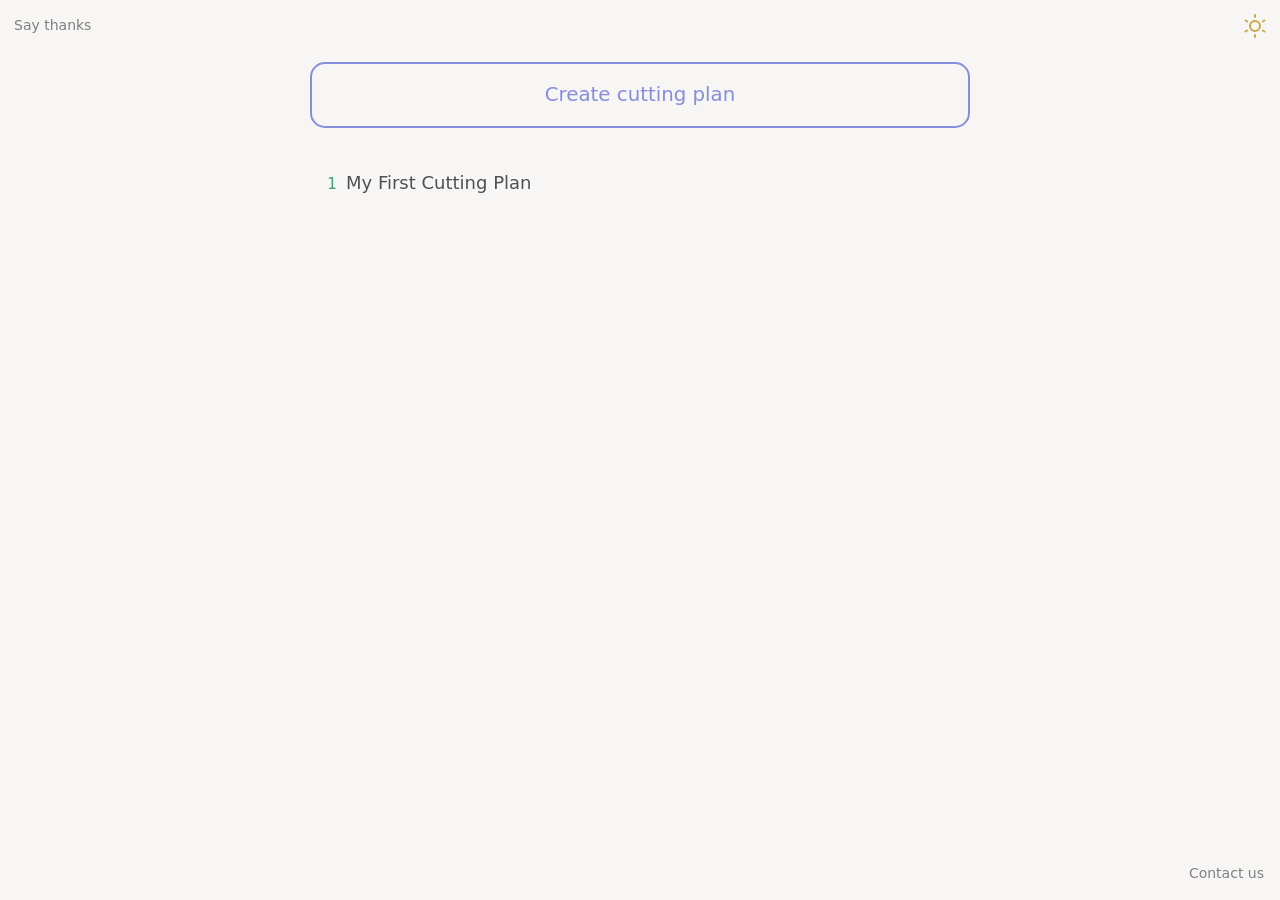
==== commit 27e98750: "change manifest" ====
--- a/index.html
+++ b/index.html
@@ -41,7 +41,6 @@
     </div>
 
     <div class="content">
-        <!--        <button id="create-task" data-i18n="createTask"></button>-->
         <button class="button" id="create-task" data-i18n="createTask"></button>
         <br>
         <ol id="tasks"></ol>
@@ -302,7 +301,7 @@
     <br/>
 
     <div class="setting">
-        <button class="button" data-i18n="toCut"></button>
+        <button class="button" data-i18n="cut"></button>
         <button id="remove-task" class="center eye red action" data-i18n="deleteTask"></button>
     </div>
 
@@ -322,6 +321,7 @@
         </button>
 
         <label for="to-cutting" class="right" data-i18n="fastCut"></label>
+        <span id="no-cutting" class="right small red"></span>
     </nav>
 
     <div class="hidden">
@@ -623,10 +623,10 @@
                 <use href="sprite.svg#download"></use>
             </svg>
         </button>
-
         <label for="download-cutting" class="hidden"></label>
 
-        <button id="rotate-piece" class="right">
+        <span class="right"></span>
+        <button id="rotate-piece">
             <svg>
                 <use href="sprite.svg#rotate"></use>
             </svg>
@@ -649,6 +649,12 @@
                 <use href="sprite.svg#clear"></use>
             </svg>
         </button>
+
+        <button id="to-cut-tip" class="to-tip">
+            <svg class="blue">
+                <use href="sprite.svg#tip"></use>
+            </svg>
+        </button>
     </nav>
 
     <button id="slow-cut" class="eye hidden" data-i18n="slowCut"></button>
@@ -662,40 +668,37 @@
 
 <div id="tip-overlay">
     <div id="tip">
-        <button id="close-tip" data-i18n-aria-label="close">
-            <svg class="menu">
-                <use href="sprite.svg#x"></use>
-            </svg>
-        </button>
+        <button id="close-tip" class="yellow">OK</button>
     </div>
 </div>
 
+<div id="modal" hidden>
+    <div class="dialog" role="dialog" aria-modal="true">
+        <p id="question"></p>
+        <div class="actions">
+            <button id="confirm" data-i18n="yes"></button>
+            <button id="cancel" data-i18n="no"></button>
+        </div>
+    </div>
+</div>
+
+
 <div class="hidden">
-    <label for="clear-cut" class="row">
-        <span data-i18n="manualCut"></span>
-
-        <button id="to-cut-tip" class="to-tip">
-            <svg class="blue">
-                <use href="sprite.svg#tip"></use>
-            </svg>
-        </button>
-    </label>
-
     <section id="cut-tip">
+        <p>
+            <svg>
+                <use href="sprite.svg#rotate"></use>
+            </svg>
+            —
+            <span data-i18n="cutTipRotate"></span>
+        </p>
+
         <p>
             <svg>
                 <use href="sprite.svg#direction"></use>
             </svg>
             —
             <span data-i18n="cutTipDirection"></span>
-        </p>
-
-        <p>
-            <svg>
-                <use href="sprite.svg#rotate"></use>
-            </svg>
-            —
-            <span data-i18n="cutTipRotate"></span>
         </p>
 
         <p>
--- a/style.css
+++ b/style.css
@@ -1,11 +1,12 @@
 :root {
-    --bg-primary: #f7f6f4;
+    --bg: #f7f6f4;
     --bg-secondary: #fcfbfa;
     --bg-header: #eae8e5;
     --bg-hover: #faf8f6;
     --text: #4d5156;
     --text-max: #2e3134;
     --head: #eae8e5;
+    --line: #e7e7e7;
 
     --size: 292mm;
 
@@ -29,16 +30,18 @@
     --drop-width: 0;
 
     --border: var(--blue);
+    --accent: var(--blue);
 }
 
 [data-theme="dark"] {
-    --bg-primary: #2a2b2c;
+    --bg: #2a2b2c;
     --bg-secondary: #464748;
-    --bg-header: #262728;
+    --bg-header: #333333;
     --bg-hover: #1e1f20;
     --text: #c0c1c2;
     --text-max: #dcddde;
     --shadow: rgba(255, 255, 255, .2);
+    --line: #444444;
 
     --green: #5bbf9a;
     --green-max: #4daf87;
@@ -50,6 +53,12 @@
     --yellow-max: #e8c85a;
 
     --border: var(--yellow);
+    --accent: var(--yellow);
+}
+
+@font-face {
+  font-family: 'Courier New';
+  unicode-range: U+0030-0039;
 }
 
 * {
@@ -57,11 +66,11 @@
     padding: 0;
     box-sizing: border-box;
     border: none;
-    line-height: 1.5;
+    line-height: 1.6;
     font-size: 18px;
     font-weight: 400;
-    font-family: monospace,
-    system-ui,
+    font-family: system-ui,
+    monospace,
     -apple-system,
     BlinkMacSystemFont,
     "Segoe UI",
@@ -75,6 +84,8 @@
     color: var(--text);
     user-select: none;
     -webkit-tap-highlight-color: transparent;
+    font-feature-settings: "zero" 0;
+    font-variant-numeric: tabular-nums;
 }
 
 html, body {
@@ -103,7 +114,7 @@
 }
 
 body {
-    background-color: var(--bg-primary);
+    background-color: var(--bg);
 }
 
 article {
@@ -274,6 +285,26 @@
     white-space: nowrap;
 }
 
+#tip {
+    position: fixed;
+    width: 100%;
+    bottom: 0;
+    left: 0;
+    z-index: 9999;
+    display: flex;
+    flex-direction: column;
+    align-items: center;
+    padding: 20px 20px max(40px, env(safe-area-inset-bottom));
+    background: var(--bg);
+    border-top: 1px solid var(--line);
+    border-radius: 20px 20px 0 0;
+    transform: translateY(100%);
+    transition: transform 220ms;
+}
+
+#tip.open {
+    transform: translateY(0);
+}
 
 a {
     outline: none;
@@ -305,7 +336,7 @@
 }
 
 .red {
-    color: var(--red);
+    color: var(--red) !important;
     stroke: var(--red);
 }
 
@@ -356,6 +387,11 @@
     font-size: 16px !important;
     padding-top: 6px;
     padding-bottom: 10px;
+}
+
+
+#no-cutting {
+    padding: 10px 20px 10px 10px;
 }
 
 .action {
@@ -389,7 +425,7 @@
     width: 100%;
     height: 100%;
     z-index: 10;
-    background: var(--bg-primary);
+    background: var(--bg);
 
 }
 
@@ -551,6 +587,10 @@
     z-index: 10;
 }
 
+.selected div {
+    color: var(--bg);
+}
+
 
 span,
 div {
@@ -605,7 +645,7 @@
 }
 
 .side {
-    background-color: var(--bg-primary);
+    background-color: var(--bg);
     position: relative;
     display: flex;
     flex-direction: column;
@@ -729,7 +769,7 @@
     cursor: grab;
     touch-action: none;
     will-change: transform;
-    z-index: 1000;
+    z-index: 10;
     transition: transform 0.05s linear;
 }
 
@@ -997,12 +1037,82 @@
     color: var(--red);
 }
 
+/*Модальное окно*/
+
+#delete {
+    padding: 10px 16px;
+    border: 0;
+    border-radius: 8px;
+    background: var(--head);
+    color: var(--text);
+}
+
+#modal {
+    position: fixed;
+    inset: 0;
+    display: grid;
+    place-items: center;
+    z-index: 10;
+    background: #0004;
+    opacity: 1;
+    transition: opacity 180ms;
+}
+
+#modal[hidden] {
+    display: none;
+    opacity: 0;
+}
+
+.dialog {
+    display: flex;
+    flex-direction: column;
+    width: calc(100% - 40px);
+    padding: 20px;
+    box-sizing: border-box;
+    border-radius: 12px;
+    background: var(--bg);
+    text-align: center;
+}
+
+.dialog p {
+    margin: 0 0 20px;
+}
+
+.actions {
+    display: flex;
+    gap: 10px;
+    width: 100%;
+}
+
+.actions button {
+    flex: 1;
+    border-radius: 12px;
+    padding: 20px;
+    border: 0;
+    line-height: 0;
+    background: none;
+    color: inherit;
+    cursor: pointer;
+    -webkit-tap-highlight-color: transparent;
+    justify-content: center;
+}
+
+#confirm {
+    background: var(--accent);
+    color: var(--bg);
+}
+
+#cancel {
+    background: var(--bg-header);
+    color: var(--text);
+}
+
 /* Экран ожидания */
 
 #cut-overlay {
     position: fixed;
     inset: 0;
-    background: var(--bg-primary);
+    background: var(--bg);
     opacity: 0.5;
     z-index: 99999;
     display: none;
@@ -1046,37 +1156,43 @@
     line-height: 1;
 }
 
+/*#tip-overlay {*/
+/*    position: fixed;*/
+/*    inset: 0;*/
+/*    width: 100%;*/
+/*    height: 100%;*/
+
+/*    display: none;*/
+/*    align-items: center;*/
+/*    justify-content: center;*/
+/*    z-index: 99999;*/
+
+/*    opacity: 1;*/
+/*    background-color: rgba(128, 128, 128, .3);*/
+/*}*/
+
 #tip-overlay {
     position: fixed;
     inset: 0;
-    width: 100%;
-    height: 100%;
-
-    display: none;
-    align-items: center;
-    justify-content: center;
-    z-index: 99999;
-
+    z-index: 10;
+    background: #0004;
+    opacity: 0;
+    visibility: hidden;
+    transition: opacity 180ms;
+}
+
+#tip-overlay.open {
     opacity: 1;
-    background-color: rgba(128, 128, 128, .3);
-}
-
-#tip {
-    position: absolute;
-    bottom: 20px;
-    right: 20px;
-    width: min(calc(100% - 40px), 400px);
-    background: var(--bg-header);
-    padding: 20px;
-    border-radius: 18px;
-    box-shadow: 0 16px 50px var(--shadow);
+    visibility: visible;
 }
 
 #close-tip {
     position: absolute;
-    top: 0;
+    bottom: 0;
     right: 0;
     cursor: pointer;
+    padding: 20px;
+    line-height: 0;
 }
 
 p {
@@ -1283,7 +1399,7 @@
 
 .width {
     position: absolute;
-    top: 0;
+    top: calc(min(1%, 2px));
     left: 50%;
     transform: translateX(-50%);
     z-index: 10;
@@ -1292,7 +1408,7 @@
 
 .height {
     position: absolute;
-    left: 0;
+    left: calc(min(1%, 2px));
     top: 50%;
     transform: rotate(-90deg) translateX(-50%);
     transform-origin: left top;
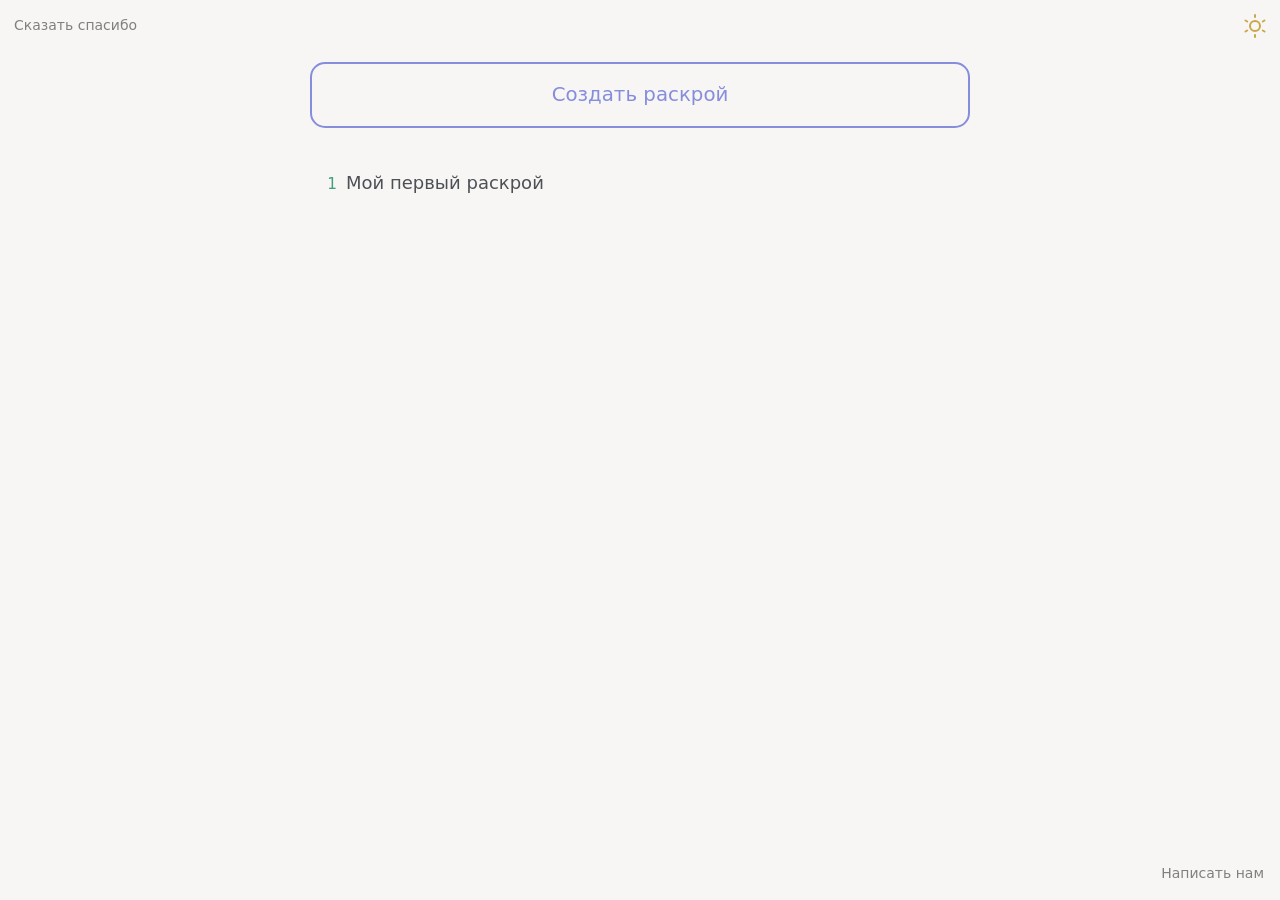
==== commit e7433dba: "change policy" ====
--- a/index.html
+++ b/index.html
@@ -644,7 +644,7 @@
             </svg>
         </button>
 
-        <button id="clear-cut">
+        <button id="clear-cutting">
             <svg>
                 <use href="sprite.svg#clear"></use>
             </svg>
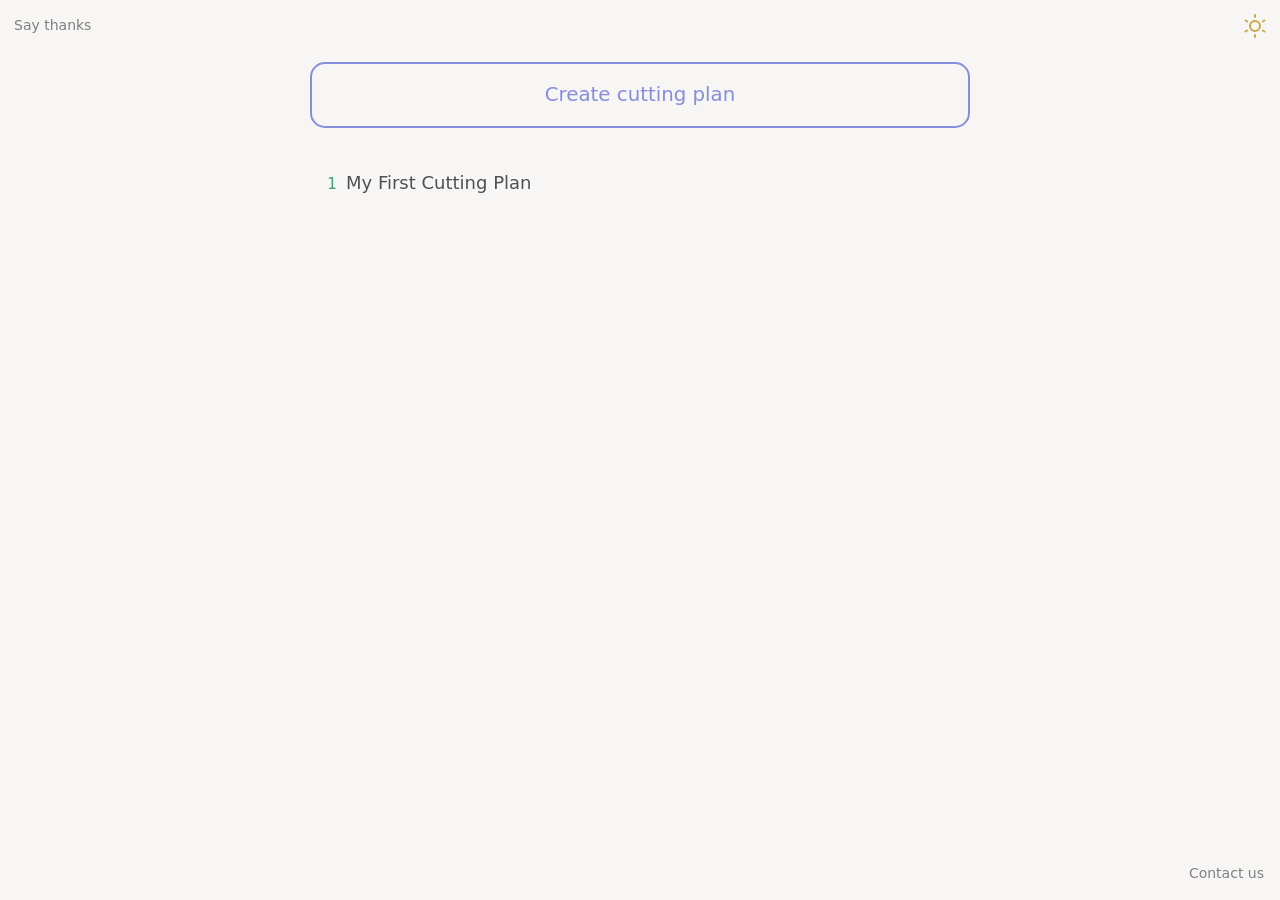
==== commit 5819573c: "change thank link" ====
--- a/index.html
+++ b/index.html
@@ -23,8 +23,9 @@
 <body>
 <article id="main">
     <div id="hello">
+        <!--                href="https://www.tbank.ru/cf/3sEawgoGUDe"-->
         <a
-                href="https://www.tbank.ru/cf/3sEawgoGUDe"
+                href="https://pay.cloudtips.ru/p/9e3a23d6"
                 target="_blank"
                 class="link"
                 data-i18n="support"
